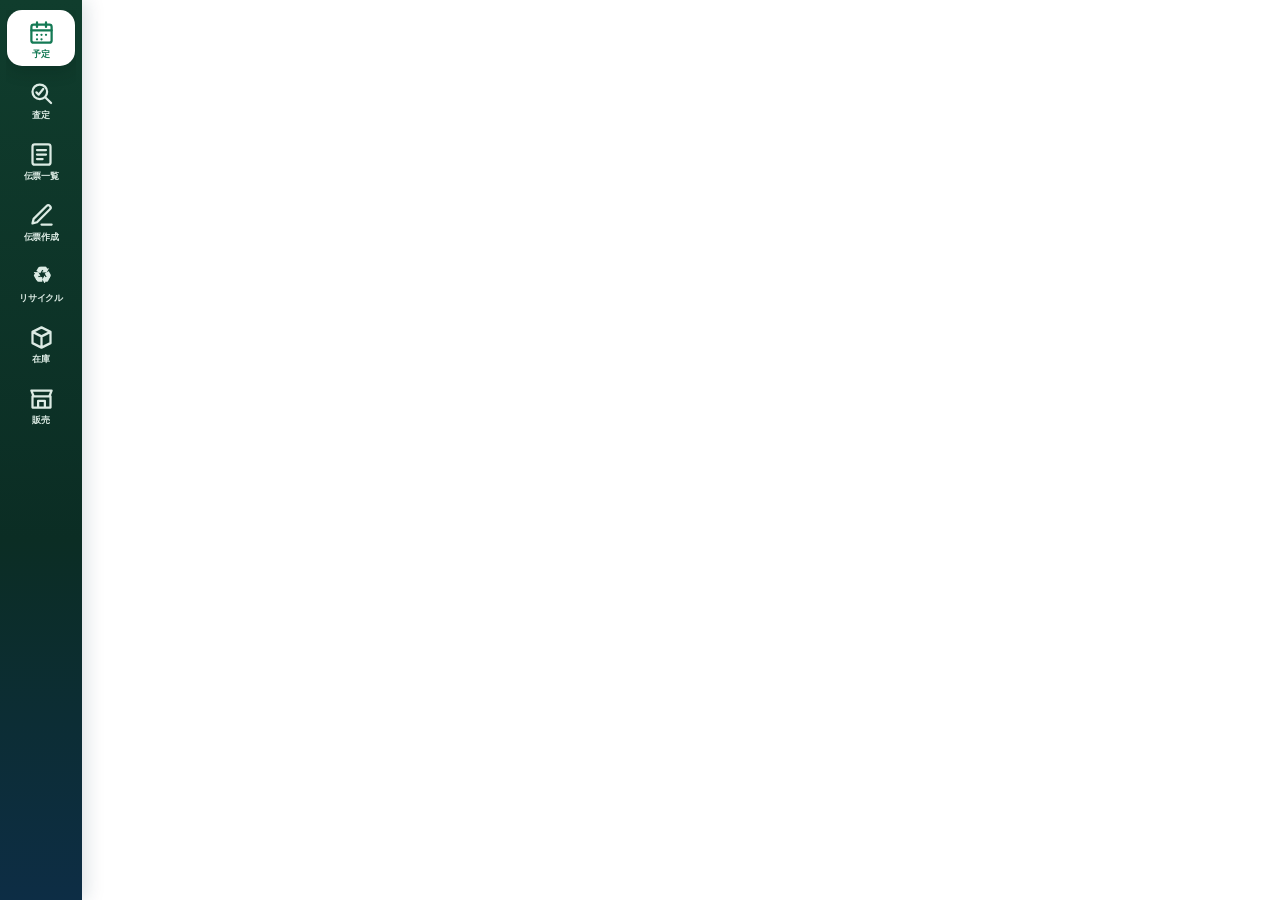
==== hub/index.html @ f6be433a "Drop final legacy hub style" ====
<!doctype html>
<html lang="ja">
<head>
  <meta charset="utf-8">
  <meta name="viewport" content="width=device-width,initial-scale=1,viewport-fit=cover">
  <meta name="apple-mobile-web-app-capable" content="yes">
  <meta name="apple-mobile-web-app-status-bar-style" content="black-translucent">
  <meta name="mobile-web-app-capable" content="yes">
  <meta name="theme-color" content="#103d2d">
  <title>カイトリレスキュー 業務ハブ</title>
  <link rel="manifest" href="manifest.webmanifest?v=3">
  <link rel="apple-touch-icon" href="assets/apple-touch-icon.png?v=3">
  <style>
    *{box-sizing:border-box}html,body{height:100%;margin:0}html{-webkit-text-size-adjust:100%;text-size-adjust:100%}body{overflow:hidden;background:#eef4f0;color:#15231c;font-family:-apple-system,BlinkMacSystemFont,"Noto Sans JP",sans-serif}
    .shell{height:100%;display:grid;grid-template-columns:82px 1fr}.rail{position:relative;z-index:6;min-height:0;background:linear-gradient(180deg,#103d2d,#0b2d24 60%,#0d2d45);box-shadow:4px 0 18px #0d2d4526;padding:10px 6px;display:flex;flex-direction:column;align-items:center}.brandMark{width:56px;height:56px;display:grid;place-items:center;border-radius:16px;background:#fff;color:#176843;font-weight:950;letter-spacing:-.06em;box-shadow:0 4px 14px #001c1338;margin-bottom:15px}.tabs{width:100%;display:flex;flex-direction:column;align-items:center;gap:5px;min-height:0;overflow-y:auto;overflow-x:hidden;scrollbar-width:none}.tabs::-webkit-scrollbar{display:none}.tab{--c:#2b7a57;appearance:none;position:relative;border:1px solid transparent;background:transparent;color:#dcebe4;border-radius:15px;width:68px;min-height:56px;padding:5px 3px;display:grid;place-items:center;cursor:pointer;font-family:inherit;font-size:9px;font-weight:800;line-height:1.05;transition:.16s ease;text-decoration:none;touch-action:manipulation}.tab:hover{background:#ffffff13;transform:translateX(2px)}.tab[aria-selected="true"]{background:#fff;color:var(--c);box-shadow:0 5px 16px #001c133f}.tab[aria-selected="true"]:after{content:"";position:absolute;left:-6px;width:4px;height:34px;border-radius:0 5px 5px 0;background:var(--c)}.ico{width:31px;height:31px;display:grid;place-items:center}.ico svg{width:27px;height:27px;fill:none;stroke:currentColor;stroke-width:2;stroke-linecap:round;stroke-linejoin:round}.label{max-width:100%;font-size:9px;line-height:1.05;letter-spacing:-.03em;white-space:nowrap}.label small{display:none}.tab[data-app="schedule"]{--c:#147a55}.tab[data-app="dashboard"]{--c:#2676c7}.tab[data-app="slips"]{--c:#b06a18}.tab[data-app="slip"]{--c:#d45e32}.tab[data-app="inventory"]{--c:#397e49}.tab[data-app="store"]{--c:#7659b6}.tab[data-app="recycle"]{--c:#15966a}
    .content{position:relative;min-width:0;min-height:0;display:grid;grid-template-rows:1fr}.dashboardQuickSlip{display:none;position:absolute;z-index:9;right:18px;top:16px;border:0;border-radius:12px;padding:12px 17px;background:linear-gradient(135deg,#e66c3b,#c94f28);color:#fff;font:850 14px inherit;box-shadow:0 8px 22px #92351542;cursor:pointer}.dashboardQuickSlip.on{display:block}.dashboardQuickSlip:hover{transform:translateY(-1px)}.customerPicker{position:fixed;inset:0;z-index:40;display:none;align-items:center;justify-content:center;padding:18px;background:#07150fbb;backdrop-filter:blur(5px)}.customerPicker.on{display:flex}.customerPickerCard{width:min(620px,100%);max-height:min(720px,90vh);display:flex;flex-direction:column;border-radius:18px;background:#fff;box-shadow:0 24px 70px #07150f55;overflow:hidden}.customerPickerHead{display:flex;align-items:center;justify-content:space-between;padding:16px 17px 10px}.customerPickerHead h2{margin:0;font-size:19px}.customerPickerClose{border:0;background:#edf3ef;border-radius:9px;width:38px;height:38px;font-size:20px;cursor:pointer}.customerSearch{margin:0 16px 10px;padding:12px 13px;border:1px solid #cfded5;border-radius:11px;font-size:16px;outline:none}.customerSearch:focus{border-color:#62a67a;box-shadow:0 0 0 3px #62a67a1d}.customerList{padding:0 10px 13px;overflow:auto}.customerRow{width:100%;display:grid;grid-template-columns:minmax(0,1fr) auto;gap:8px;border:0;border-bottom:1px solid #e5ece8;background:#fff;padding:13px 10px;text-align:left;color:#1b3025;cursor:pointer}.customerRow:hover{background:#f0f8f3;border-radius:10px}.customerRow b{display:block;font-size:15px}.customerRow span,.customerRow small{display:block;color:#63776c;font-size:11px;margin-top:3px}.customerRow em{align-self:center;background:#e7f4eb;color:#21633c;border-radius:99px;padding:6px 9px;font-size:11px;font-style:normal;font-weight:800}.customerEmpty{padding:35px;text-align:center;color:#6c7c73}.hubHead{display:none;position:relative;z-index:4;align-items:center;gap:10px;padding:0 18px;background:#fff;border-bottom:1px solid #dce8e1;box-shadow:0 2px 9px #173e2d0d}.hubHead b{font-size:15px}.hubHead span{font-size:11px;color:#6d7e75}.activeDot{width:9px;height:9px;border-radius:99px;background:#1a8b5b;box-shadow:0 0 0 5px #dff3e8}.stage{position:relative;min-height:0;background:#eef4f0}.view{position:absolute;inset:0;width:100%;height:100%;border:0;background:#fff;visibility:hidden;opacity:0;pointer-events:none}.view.active{visibility:visible;opacity:1;pointer-events:auto}.loading{position:absolute;inset:0;z-index:10;display:grid;place-items:center;background:linear-gradient(135deg,#edf5efed,#f8fbf9f2);backdrop-filter:blur(5px);transition:opacity .16s ease}.loading.hide{display:none}.loadingCard{display:grid;grid-template-columns:156px minmax(190px,280px);align-items:center;gap:18px;padding:16px 24px 16px 16px;border:1px solid #d5e6da;border-radius:22px;background:#fff;box-shadow:0 18px 55px #173e2d2a}.loadingAro{display:block;width:156px;height:156px;object-fit:contain;background:transparent;border-radius:14px;}.loadingAro.boxVersion{background:#fff;padding:3px;animation:aroMove .48s infinite alternate ease-in-out}@keyframes aroMove{from{transform:translate(-2px,2px)}to{transform:translate(3px,-3px)}}.loadingCopy b{display:block;color:#183d2b;font-size:19px}.loadingCopy span{display:block;margin-top:7px;color:#62776b;font-size:13px}.loadingDots{display:flex;gap:7px;margin-top:14px}.loadingDots i{width:9px;height:9px;border-radius:50%;background:#38a969;animation:loadingDot 1s infinite ease-in-out}.loadingDots i:nth-child(2){animation-delay:.14s}.loadingDots i:nth-child(3){animation-delay:.28s}@keyframes loadingDot{0%,70%,100%{opacity:.25;transform:translateY(0)}35%{opacity:1;transform:translateY(-5px)}}@media(max-width:520px){.loadingCard{grid-template-columns:96px 1fr;width:calc(100% - 28px);gap:13px;padding:13px}.loadingAro{width:108px;height:108px}.loadingCopy b{font-size:16px}.loadingCopy span{font-size:11px}}
    .hubNotices{position:fixed;z-index:70;right:18px;bottom:18px;width:min(410px,calc(100vw - 36px));display:grid;gap:10px;pointer-events:none}.hubNotice{position:relative;min-height:142px;display:grid;grid-template-columns:142px minmax(0,1fr);align-items:center;overflow:hidden;border:1px solid #cfe2d5;border-radius:20px;background:linear-gradient(145deg,#fff 0,#f7fcf8 72%);box-shadow:0 18px 48px #092b1c38,0 3px 12px #092b1c1c;pointer-events:auto;cursor:pointer;animation:hubNoticeIn .32s cubic-bezier(.22,.9,.25,1.12);transition:transform .16s ease,box-shadow .16s ease}.hubNotice:hover{transform:translateY(-2px);box-shadow:0 22px 54px #092b1c42,0 4px 14px #092b1c20}.hubNotice:focus-visible{outline:3px solid #67ad82;outline-offset:3px}.hubNotice.removing{animation:hubNoticeOut .2s ease forwards}.hubNoticeAro{align-self:end;width:150px;height:150px;object-fit:contain;object-position:center bottom;margin:-5px 0 -5px -8px}.hubNoticeBody{min-width:0;padding:16px 15px 14px 4px}.hubNoticeKind{display:inline-block;margin-bottom:5px;color:#1f7547;font-size:11px;font-weight:900;letter-spacing:.03em}.hubNoticeBody strong{display:block;font-size:18px;line-height:1.35}.hubNoticeBody b{display:block;margin-top:5px;font-size:13px;white-space:nowrap;overflow:hidden;text-overflow:ellipsis}.hubNoticeBody p{margin:4px 0 11px;color:#667970;font-size:11px;line-height:1.5}.hubNoticeOpen{border:0;border-radius:9px;background:#227344;color:#fff;padding:8px 11px;font:850 11px inherit;cursor:pointer}.hubNoticeClose{position:absolute;z-index:2;right:8px;top:8px;width:28px;height:28px;border:0;border-radius:50%;background:#edf4ef;color:#577067;font-size:17px;cursor:pointer}.hubNoticePulse{position:absolute;left:121px;top:21px;width:11px;height:11px;border-radius:50%;background:#ef4545;box-shadow:0 0 0 0 #ef454566;animation:hubPulse 1.5s infinite}.hubNotice.confirmed{border-color:#9fc9de;background:linear-gradient(145deg,#fff,#eef8fd 72%)}.hubNotice.confirmed .hubNoticeKind{color:#246d94}.hubNotice.reschedule{border-color:#e9ca83;background:linear-gradient(145deg,#fff,#fff8e9 72%)}.hubNotice.reschedule .hubNoticeKind{color:#9a6412}.hubNotice.cancel{border-color:#e9aaa4;background:linear-gradient(145deg,#fff,#fff1ef 72%)}.hubNotice.cancel .hubNoticeKind{color:#aa3f35}.hubNotice.cancel .hubNoticePulse{background:#c93636}.hubNotice.cancel .hubNoticeAro{width:158px;height:158px;margin:-8px 0 -7px -10px}.hubNotice.new .hubNoticeKind{color:#1f7547}@keyframes hubNoticeIn{from{opacity:0;transform:translateX(35px) scale(.96)}to{opacity:1;transform:none}}@keyframes hubNoticeOut{to{opacity:0;transform:translateX(30px) scale(.97)}}@keyframes hubPulse{70%{box-shadow:0 0 0 9px #ef454500}}
    @media(max-width:1024px){.hubNotices{right:8px;bottom:calc(58px + env(safe-area-inset-bottom));width:calc(100vw - 16px)}.hubNotice{min-height:118px;grid-template-columns:112px 1fr;border-radius:17px}.hubNoticeAro{width:122px;height:122px}.hubNoticeBody{padding:13px 12px 12px 1px}.hubNoticeBody strong{font-size:15px}.hubNoticePulse{left:96px;top:16px}.dashboardQuickSlip{right:10px;top:9px;padding:10px 13px;font-size:12px}body{background:#fff}.shell{display:block;height:100%;padding-bottom:calc(51px + env(safe-area-inset-bottom))}.rail{position:fixed;z-index:20;left:6px;right:6px;bottom:calc(4px + env(safe-area-inset-bottom));width:auto;height:47px;min-height:0;padding:3px 5px;border:1px solid #ffffff24;border-radius:16px;box-shadow:0 5px 22px #061a134d;flex-direction:row}.brandMark{display:none}.tabs{height:100%;flex-direction:row;justify-content:space-around;overflow:visible;gap:1px}.tab{width:calc((100vw - 24px)/7);max-width:64px;min-width:0;min-height:39px;height:39px;padding:2px;border-radius:11px}.tab:hover{transform:none}.tab[aria-selected="true"]:after{left:50%;top:-4px;transform:translateX(-50%);width:23px;height:3px;border-radius:0 0 5px 5px}.ico{width:25px;height:25px}.ico svg{width:23px;height:23px}.label{display:none}.content{height:100%;display:block}.hubHead{display:none}.stage{height:100%}.view{height:100%}}
    @media(max-width:1024px) and (orientation:landscape){.shell{padding-bottom:0;padding-left:49px}.rail{left:4px;right:auto;top:6px;bottom:6px;width:43px;height:auto;padding:5px 2px;flex-direction:column}.tabs{flex-direction:column}.tab{width:37px;height:37px;min-height:37px}.tab[aria-selected="true"]:after{left:-3px;top:50%;transform:translateY(-50%);width:3px;height:22px;border-radius:0 4px 4px 0}}
  </style>
</head>
<body>
<svg width="0" height="0" aria-hidden="true" style="position:absolute"><defs>
  <symbol id="cal" viewBox="0 0 24 24"><rect x="3" y="5" width="18" height="16" rx="2"/><path d="M8 3v4m8-4v4M3 10h18M8 14h.01M12 14h.01M16 14h.01M8 18h.01M12 18h.01"/></symbol>
  <symbol id="search" viewBox="0 0 24 24"><circle cx="10.5" cy="10.5" r="6.5"/><path d="m15.5 15.5 5 5M7.5 11l2 2 4-5"/></symbol>
  <symbol id="list" viewBox="0 0 24 24"><rect x="4" y="3" width="16" height="18" rx="2"/><path d="M8 8h8M8 12h8M8 16h5"/></symbol>
  <symbol id="edit" viewBox="0 0 24 24"><path d="M12 20h9M16.5 3.5a2.1 2.1 0 0 1 3 3L8 18l-4 1 1-4Z"/></symbol>
  <symbol id="box" viewBox="0 0 24 24"><path d="m4 7 8-4 8 4-8 4Zm0 0v10l8 4 8-4V7M12 11v10"/></symbol>
  <symbol id="shop" viewBox="0 0 24 24"><path d="M4 10v10h16V10M3 5h18l-2 5H5Zm6 15v-6h6v6"/></symbol>
  <symbol id="recycle" viewBox="0 0 24 24"><text x="12" y="18.2" text-anchor="middle" font-size="19.5" font-family="Arial,sans-serif" font-weight="700" fill="currentColor" stroke="none">♻</text></symbol>
</defs></svg>
<div class="shell">
  <aside class="side iconSide rail">
    <nav class="tabs" role="tablist" aria-label="業務画面">
      <a class="tab active" data-app="schedule" href="https://script.google.com/macros/s/AKfycbyg-1Uvk5d8y-aNkMr206fQcAt3vpPPR5BgZ-QyjLXKNBEC_riP1e2TSKfT96HtxxWLMA/exec" data-aro="schedule" data-aro-message="月間予定を表示します" aria-selected="true" aria-label="月間予定" title="月間予定"><span class="ico"><svg><use href="#cal"/></svg></span><span class="label">予定</span></a>
      <a class="tab" data-app="dashboard" href="https://script.google.com/macros/s/AKfycby5yXQfe2Ki8V3TXqNTj1by9GtRZEo4a-yfdvsQ0e2k-EaUwnoeBpnprpRX1LjkMSUI/exec" data-aro="network" data-aro-message="ネット査定を表示します" aria-selected="false" aria-label="ネット査定" title="ネット査定"><span class="ico"><svg><use href="#search"/></svg></span><span class="label">査定</span></a>
      <a class="tab" data-app="slips" href="https://script.google.com/macros/s/AKfycbxRmX2wtJ8r2VkZvVlBCoB91t8vMrd-ZxkQ_6k1IPoIdCCKsIlgAmZnKq0xV1Dl5kItkQ/exec?page=slips" data-aro="slipList" data-aro-message="保存済み伝票を検索します" aria-selected="false" aria-label="伝票一覧" title="伝票一覧"><span class="ico"><svg><use href="#list"/></svg></span><span class="label">伝票一覧</span></a>
      <a class="tab" data-app="slip" href="https://script.google.com/macros/s/AKfycbxRmX2wtJ8r2VkZvVlBCoB91t8vMrd-ZxkQ_6k1IPoIdCCKsIlgAmZnKq0xV1Dl5kItkQ/exec?page=slip" data-aro="slip" data-aro-message="新しい伝票を作成します" aria-selected="false" aria-label="伝票作成" title="伝票作成"><span class="ico"><svg><use href="#edit"/></svg></span><span class="label">伝票作成</span></a>
      <a class="tab" data-app="recycle" href="https://ichimaru1031031.github.io/kaitori-form/recycle/" data-aro="recycle" data-aro-message="リサイクル料金を計算します" aria-selected="false" aria-label="リサイクル計算" title="リサイクル計算"><span class="ico"><svg><use href="#recycle"/></svg></span><span class="label">リサイクル</span></a>
      <a class="tab" data-app="inventory" href="https://script.google.com/macros/s/AKfycbxRmX2wtJ8r2VkZvVlBCoB91t8vMrd-ZxkQ_6k1IPoIdCCKsIlgAmZnKq0xV1Dl5kItkQ/exec?page=inventory" data-aro="inventory" data-aro-message="在庫管理を表示します" aria-selected="false" aria-label="在庫管理" title="在庫管理"><span class="ico"><svg><use href="#box"/></svg></span><span class="label">在庫</span></a>
      <a class="tab" data-app="store" href="https://script.google.com/macros/s/AKfycbxRmX2wtJ8r2VkZvVlBCoB91t8vMrd-ZxkQ_6k1IPoIdCCKsIlgAmZnKq0xV1Dl5kItkQ/exec?page=store" data-aro="store" data-aro-message="販売中の商品を表示します" aria-selected="false" aria-label="販売ページ" title="販売ページ"><span class="ico"><svg><use href="#shop"/></svg></span><span class="label">販売</span></a>
    </nav>
  </aside>
  <section class="content">
    <button type="button" id="dashboardQuickSlip" class="dashboardQuickSlip" onclick="openCustomerPicker()">＋ 顧客から伝票作成</button>
    <header class="hubHead"><i class="activeDot"></i><b id="currentTitle">月間予定</b><span>左のアイコンで画面を切り替えます。よく使う画面は保持してすぐ切り替えます。</span></header>
    <main class="stage" id="stage"><div class="loading" id="loading"><div class="loadingCard"><img class="loadingAro" id="loadingAro" alt="荷物を運ぶアロさん"><div class="loadingCopy"><b id="loadingText">月間予定を準備しています</b><span>少々お待ちください…</span><div class="loadingDots" aria-hidden="true"><i></i><i></i><i></i></div></div></div></div></main>
  </section>
</div>
<div class="hubNotices" id="hubNotices" aria-live="polite" aria-label="新着通知"></div>
<div class="customerPicker" id="customerPicker" aria-hidden="true"><section class="customerPickerCard"><div class="customerPickerHead"><h2>顧客を選んで伝票を作成</h2><button type="button" class="customerPickerClose" onclick="closeCustomerPicker()" aria-label="閉じる">×</button></div><input id="customerSearch" class="customerSearch" placeholder="受付番号・名前・電話番号で検索"><div id="customerList" class="customerList"><div class="customerEmpty">顧客データを読み込みます…</div></div></section></div>
<script>
const BASE='https://script.google.com/macros/s/AKfycbxRmX2wtJ8r2VkZvVlBCoB91t8vMrd-ZxkQ_6k1IPoIdCCKsIlgAmZnKq0xV1Dl5kItkQ/exec';
const urls={schedule:'https://script.google.com/macros/s/AKfycbyg-1Uvk5d8y-aNkMr206fQcAt3vpPPR5BgZ-QyjLXKNBEC_riP1e2TSKfT96HtxxWLMA/exec?embed=1&_current='+Date.now(),dashboard:'https://script.google.com/macros/s/AKfycby5yXQfe2Ki8V3TXqNTj1by9GtRZEo4a-yfdvsQ0e2k-EaUwnoeBpnprpRX1LjkMSUI/exec?embed=1&_current='+Date.now(),slips:BASE+'?page=slips&embed=1&_current='+Date.now(),slip:BASE+'?page=slip&embed=1&_current='+Date.now(),inventory:BASE+'?page=inventory&embed=1&_current='+Date.now(),store:BASE+'?page=store&embed=1&_current='+Date.now(),recycle:'https://ichimaru1031031.github.io/kaitori-form/recycle/'};
const directUrls={schedule:'https://script.google.com/macros/s/AKfycbyg-1Uvk5d8y-aNkMr206fQcAt3vpPPR5BgZ-QyjLXKNBEC_riP1e2TSKfT96HtxxWLMA/exec',dashboard:'https://script.google.com/macros/s/AKfycby5yXQfe2Ki8V3TXqNTj1by9GtRZEo4a-yfdvsQ0e2k-EaUwnoeBpnprpRX1LjkMSUI/exec',slips:BASE+'?page=slips',slip:BASE+'?page=slip',inventory:BASE+'?page=inventory',store:BASE+'?page=store',recycle:urls.recycle};
const MOBILE_DIRECT=/(Android|iPhone|iPad|iPod)/i.test(navigator.userAgent)||(navigator.maxTouchPoints>1&&innerWidth<=1366);
function mobileDirectUrl(app){const target=new URL(directUrls[app]||urls[app]),source=new URL(location.href);['case','slip','schedule'].forEach(key=>{const value=source.searchParams.get(key);if(value)target.searchParams.set(key,value)});target.searchParams.set('_mobile',Date.now());return target.toString()}
const bridge=document.createElement('iframe');
bridge.id='hubBridge';bridge.title='業務データ接続';bridge.setAttribute('aria-hidden','true');bridge.style.cssText='position:fixed;width:1px;height:1px;left:-9999px;top:-9999px;border:0;opacity:0;pointer-events:none';bridge.src=BASE+'?page=bridge&embed=1&_current='+Date.now();document.body.appendChild(bridge);
let bridgeReady=false;
function requestBridge(request){if(!bridgeReady||!bridge.contentWindow)return false;try{bridge.contentWindow.postMessage({type:'kr-hub-bridge-request',request:request},'*');return true}catch(_e){return false}}
window.addEventListener('message',event=>{const data=event.data||{};if(data.type==='kr-hub-bridge-ready'){bridgeReady=true;hubNoticePolling=false;pollHubAssessmentNotifications()}if(data.type==='kr-hub-notifications'){hubNoticePolling=false;applyHubAssessmentNotifications(data.payload)}if(data.type==='kr-hub-customer-cases'){customerCases=data.payload||[];renderCustomerCases()}if(data.type==='kr-hub-bridge-error'){hubNoticePolling=false;if(data.payload&&data.payload.request==='customers')document.getElementById('customerList').innerHTML='<div class="customerEmpty">通信に失敗しました。もう一度開いてください。</div>'}});
const stage=document.getElementById('stage'),loading=document.getElementById('loading'),loadingText=document.getElementById('loadingText'),loadingAro=document.getElementById('loadingAro'),currentTitle=document.getElementById('currentTitle'),frames={},dirty=new Set();const loadingSources=['assets/aro-loading.webp','assets/aro-loading-box.webp'];let currentApp='',touchCounter=0,lastLoading=-1,warmStarted=false;function chooseLoadingAro(){let next=Math.floor(Math.random()*loadingSources.length);if(loadingSources.length>1&&next===lastLoading)next=(next+1)%loadingSources.length;lastLoading=next;loadingAro.classList.toggle('boxVersion',next===1);loadingAro.src=loadingSources[next]}window.addEventListener('message',e=>{if(!e.data)return;if(e.data.type==='kr-inventory-changed'){if(e.data.source!=='inventory')dirty.add('inventory');dirty.add('store')}if(e.data.type==='kr-slip-changed'){['schedule','slips','inventory','store'].forEach(x=>dirty.add(x))}if(e.data.type==='kr-refresh-hub'){const target=urls[currentApp]?currentApp:'inventory';Object.keys(frames).forEach(k=>{frames[k].remove();delete frames[k]});dirty.clear();warmStarted=false;show(target)}if(e.data.type==='kr-open-slip'&&e.data.slipId)openSlip(e.data.slipId);if(e.data.type==='kr-edit-slip'&&e.data.slipId)editSlip(e.data.slipId);if(e.data.type==='kr-back-slips')backToSlips();if(e.data.type==='kr-schedule-to-slip'){if(e.data.caseId)startSlipFromCase(e.data.caseId);else if(e.data.slipId)editSlip(e.data.slipId);else if(e.data.scheduleId)startSlipFromSchedule(e.data.scheduleId)}if(e.data.type==='kr-create-slip'||e.data.type==='kr-open-slip-create'){if(e.data.caseId||e.data.customerId)startSlipFromCase(e.data.caseId||e.data.customerId);else openCustomerPicker()}});
let customerCases=[];
const HUB_NOTICE_KEY='kr_hub_assessment_notice_v2';
const HUB_NOTICE_ARO='assets/aro-notification.webp';
const HUB_NOTICE_CANCEL_ARO='assets/aro-notification-cancel.webp';
let hubNoticePolling=false;
function hubNoticeState(){try{return JSON.parse(localStorage.getItem(HUB_NOTICE_KEY)||'null')}catch(_e){return null}}
function saveHubNoticeState(items){const snapshot={version:2,updatedAt:Date.now(),items:{}};(items||[]).forEach(x=>{const events=x.customerEvents||{};snapshot.items[x.id]={status:x.status||'',eventFingerprints:{confirmed:events.confirmed&&events.confirmed.fingerprint||'',reschedule:events.reschedule&&events.reschedule.fingerprint||'',cancel:events.cancel&&events.cancel.fingerprint||''}}});try{localStorage.setItem(HUB_NOTICE_KEY,JSON.stringify(snapshot))}catch(_e){}}
function removeHubNotice(card){if(!card)return;card.classList.add('removing');setTimeout(()=>card.remove(),210)}
function openHubNotice(caseId,card){removeHubNotice(card);show('dashboard');const f=ensure('dashboard'),send=()=>{try{f.contentWindow.postMessage({type:'kr-open-assessment-case',caseId},'*')}catch(_e){}};if(f.dataset.loaded==='1')setTimeout(send,250);else f.addEventListener('load',send,{once:true})}
function showHubNotice(item,kind){const host=document.getElementById('hubNotices');while(host.children.length>=3)host.firstElementChild.remove();const card=document.createElement('article'),copy={new:{tag:'新規申込',title:'新規申し込みが入りました',message:'出張買取の申し込みがありました。'},confirmed:{tag:'日時確定',title:'訪問日時の確定がありました。',message:'お客様が訪問日時を確定しました。'},reschedule:{tag:'予約変更',title:'予約変更の希望がありました。',message:'お客様から予約日時の変更希望が届きました。'},cancel:{tag:'キャンセル',title:'キャンセルの連絡がありました。',message:'お客様からキャンセルの連絡が届きました。'},reply:{tag:'顧客からの返信',title:'お客様から返信がありました',message:'返信内容を確認してください。'}},c=copy[kind]||copy.reply,events=item.customerEvents||{},eventDetail=(events[kind]&&events[kind].detail||[]).map(x=>x.label+' '+x.value).join(' ／ '),detail=[item.name&&item.name+' 様',item.id,item.product].filter(Boolean).join('　'),aro=kind==='cancel'?HUB_NOTICE_CANCEL_ARO:HUB_NOTICE_ARO;card.className='hubNotice '+kind;card.tabIndex=0;card.setAttribute('aria-label',c.title+'。'+detail+'。クリックして該当案件を確認');card.innerHTML='<button type="button" class="hubNoticeClose" aria-label="通知を閉じる">×</button><span class="hubNoticePulse" aria-hidden="true"></span><img class="hubNoticeAro" alt="'+customerEsc(kind==='cancel'?'キャンセルを知らせるアロさん':'新着を知らせるアロさん')+'" src="'+aro+'"><div class="hubNoticeBody"><span class="hubNoticeKind">'+customerEsc(c.tag)+'</span><strong>'+customerEsc(c.title)+'</strong><b>'+customerEsc(detail)+'</b><p>'+customerEsc(eventDetail||c.message)+'</p><button type="button" class="hubNoticeOpen">該当案件を確認</button></div>';const open=()=>openHubNotice(item.id,card);card.onclick=open;card.onkeydown=e=>{if((e.key==='Enter'||e.key===' ')&&!e.target.closest('button')){e.preventDefault();open()}};card.querySelector('.hubNoticeClose').onclick=e=>{e.stopPropagation();removeHubNotice(card)};card.querySelector('.hubNoticeOpen').onclick=e=>{e.stopPropagation();open()};host.appendChild(card);setTimeout(()=>removeHubNotice(card),15000)}
function applyHubAssessmentNotifications(result){const items=result&&result.items||[],saved=hubNoticeState();if(!saved||saved.version!==2){saveHubNoticeState(items);return}const old=saved.items||{},notices=[];items.slice().reverse().forEach(item=>{const before=old[item.id];if(!before){notices.push({item,kind:'new'});return}const current=item.customerEvents||{},previous=before.eventFingerprints||{},changed=type=>current[type]&&current[type].active&&current[type].fingerprint!==previous[type];if(changed('cancel'))notices.push({item,kind:'cancel'});else if(changed('reschedule'))notices.push({item,kind:'reschedule'});else if(changed('confirmed'))notices.push({item,kind:'confirmed'})});saveHubNoticeState(items);notices.slice(-3).forEach(x=>showHubNotice(x.item,x.kind))}
function pollHubAssessmentNotifications(){if(hubNoticePolling||document.hidden)return;hubNoticePolling=true;if(!requestBridge('notifications'))setTimeout(()=>{hubNoticePolling=false;pollHubAssessmentNotifications()},700)}
function customerEsc(v){return String(v==null?'':v).replace(/[&<>"']/g,c=>({'&':'&amp;','<':'&lt;','>':'&gt;','"':'&quot;',"'":'&#39;'}[c]))}
function renderCustomerCases(){const q=(document.getElementById('customerSearch').value||'').toLowerCase(),rows=customerCases.filter(x=>!q||[x.id,x.name,x.phone,x.status,x.product].join(' ').toLowerCase().includes(q));document.getElementById('customerList').innerHTML=rows.length?rows.map(x=>'<button type="button" class="customerRow" data-case="'+customerEsc(x.id)+'"><span><b>'+customerEsc(x.name||'氏名未登録')+'</b><span>'+customerEsc(x.id)+'　'+customerEsc(x.phone)+'</span><small>'+customerEsc([x.product,x.date].filter(Boolean).join(' ／ '))+'</small></span><em>'+customerEsc(x.status||'選択')+'</em></button>').join(''):'<div class="customerEmpty">該当する顧客がありません。</div>';document.querySelectorAll('.customerRow').forEach(b=>b.onclick=()=>startSlipFromCase(b.dataset.case))}
function openCustomerPicker(){const modal=document.getElementById('customerPicker');modal.classList.add('on');modal.setAttribute('aria-hidden','false');document.getElementById('customerSearch').value='';if(customerCases.length)return renderCustomerCases();document.getElementById('customerList').innerHTML='<div class="customerEmpty">顧客データを読み込み中…</div>';if(!requestBridge('customers'))setTimeout(()=>requestBridge('customers'),700)}
function closeCustomerPicker(){const modal=document.getElementById('customerPicker');modal.classList.remove('on');modal.setAttribute('aria-hidden','true')}
function startSlipFromSchedule(scheduleId){if(!scheduleId)return;const f=ensure('slip'),u=new URL(urls.slip);u.searchParams.set('schedule',scheduleId);u.searchParams.set('_schedule',Date.now());f.dataset.loaded='';f.src=u.toString();show('slip')}
function startSlipFromCase(caseId){if(!caseId)return;closeCustomerPicker();const f=ensure('slip'),u=new URL(urls.slip);u.searchParams.set('case',caseId);u.searchParams.set('_customer',Date.now());f.dataset.loaded='';f.src=u.toString();show('slip')}
document.getElementById('customerSearch').addEventListener('input',renderCustomerCases);document.getElementById('customerPicker').addEventListener('click',e=>{if(e.target.id==='customerPicker')closeCustomerPicker()});
function trimFrames(){
  const keepLimit=4;
  const removable=Object.entries(frames)
    .filter(([app])=>app!==currentApp&&app!=='slip'&&!dirty.has(app))
    .sort((a,b)=>Number(a[1].dataset.touched||0)-Number(b[1].dataset.touched||0));
  while(Object.keys(frames).length>keepLimit&&removable.length){
    const [app,frame]=removable.shift();
    frame.remove();delete frames[app];
  }
}
function warmCommonScreens(){
  if(warmStarted)return;
  const connection=navigator.connection||navigator.mozConnection||navigator.webkitConnection;
  if(connection&&(connection.saveData||/2g/.test(connection.effectiveType||'')))return;
  warmStarted=true;
  const priority=currentApp==='slip'?['inventory','slips']:currentApp==='slips'?['slip','inventory']:currentApp==='inventory'?['slip','slips']:['inventory','slip'];
  const queue=priority.filter(app=>!frames[app]);
  const next=()=>{const app=queue.shift();if(!app)return;const frame=ensure(app);if(frame.dataset.loaded==='1')return next();frame.addEventListener('load',()=>setTimeout(next,250),{once:true})};
  const idle=window.requestIdleCallback||function(cb){return setTimeout(cb,900)};
  idle(next,{timeout:2400});
}
function ensure(app){if(frames[app]){frames[app].dataset.touched=String(++touchCounter);return frames[app]}const button=document.querySelector('[data-app="'+app+'"]'),f=document.createElement('iframe');f.className='view';f.title=button.getAttribute('aria-label');f.dataset.touched=String(++touchCounter);f.src=urls[app];f.addEventListener('load',()=>{f.dataset.loaded='1';if(f.classList.contains('active')){loading.classList.add('hide');warmCommonScreens()}trimFrames()});stage.appendChild(f);frames[app]=f;return f}
function openSlip(slipId){const f=ensure('slips'),u=new URL(BASE+'?page=slipdetail&embed=1');u.searchParams.set('slip',slipId);u.searchParams.set('_open',Date.now());f.dataset.loaded='';f.src=u.toString();show('slips')}function editSlip(slipId){const f=ensure('slip'),u=new URL(urls.slip);u.searchParams.set('slip',slipId);u.searchParams.set('_edit',Date.now());f.dataset.loaded='';f.src=u.toString();show('slip')}function backToSlips(){const f=ensure('slips'),u=new URL(urls.slips);u.searchParams.set('_list',Date.now());f.dataset.loaded='';f.src=u.toString();show('slips')}
function show(app){const button=document.querySelector('[data-app="'+app+'"]');if(!button||!urls[app])return;const cached=!!(frames[app]&&frames[app].dataset.loaded==='1'&&!dirty.has(app));if(cached)loading.classList.add('hide');else{chooseLoadingAro();loading.classList.remove('hide');loadingText.textContent=button.getAttribute('aria-label')+'を準備しています'}currentTitle.textContent=button.getAttribute('aria-label');document.getElementById('dashboardQuickSlip').classList.remove('on');document.querySelectorAll('.tab').forEach(b=>{const on=b.dataset.app===app;b.setAttribute('aria-selected',String(on));b.classList.toggle('active',on)});Object.entries(frames).forEach(([k,f])=>f.classList.toggle('active',k===app));const f=ensure(app);if(dirty.has(app)&&f.dataset.loaded==='1'){dirty.delete(app);f.dataset.loaded='';const fresh=new URL(urls[app]);fresh.searchParams.set('_sync',Date.now());f.src=fresh.toString()}requestAnimationFrame(()=>{f.classList.add('active');if(f.dataset.loaded==='1')loading.classList.add('hide')});currentApp=app;trimFrames();const u=new URL(location.href);u.searchParams.delete('page');u.searchParams.set('tab',app);history.replaceState(null,'',u)}
document.querySelectorAll('.tab').forEach(b=>{
  b.addEventListener('click',e=>{e.preventDefault();const app=b.dataset.app;if(MOBILE_DIRECT&&app!=='recycle'){location.assign(mobileDirectUrl(app));return}show(app)});
  // PCではクリック前、カーソルを合わせた時点で対象画面を先読みします。
  if(matchMedia('(hover:hover) and (pointer:fine)').matches)b.addEventListener('pointerenter',()=>ensure(b.dataset.app),{once:true});
});
const initial=(new URLSearchParams(location.search).get('tab')||'schedule');if(MOBILE_DIRECT&&initial!=='recycle')location.replace(mobileDirectUrl(urls[initial]?initial:'schedule'));else show(urls[initial]?initial:'schedule');
pollHubAssessmentNotifications();setInterval(pollHubAssessmentNotifications,30000);document.addEventListener('visibilitychange',()=>{if(!document.hidden)pollHubAssessmentNotifications()});
// 初期画面の表示後、よく使う2画面だけを端末の空き時間に順番に先読みする。
</script>
<script>if('serviceWorker' in navigator)window.addEventListener('load',()=>navigator.serviceWorker.register('service-worker.js?v=3',{updateViaCache:'none'}).then(reg=>reg.update()).catch(()=>{}));</script>
</body></html>
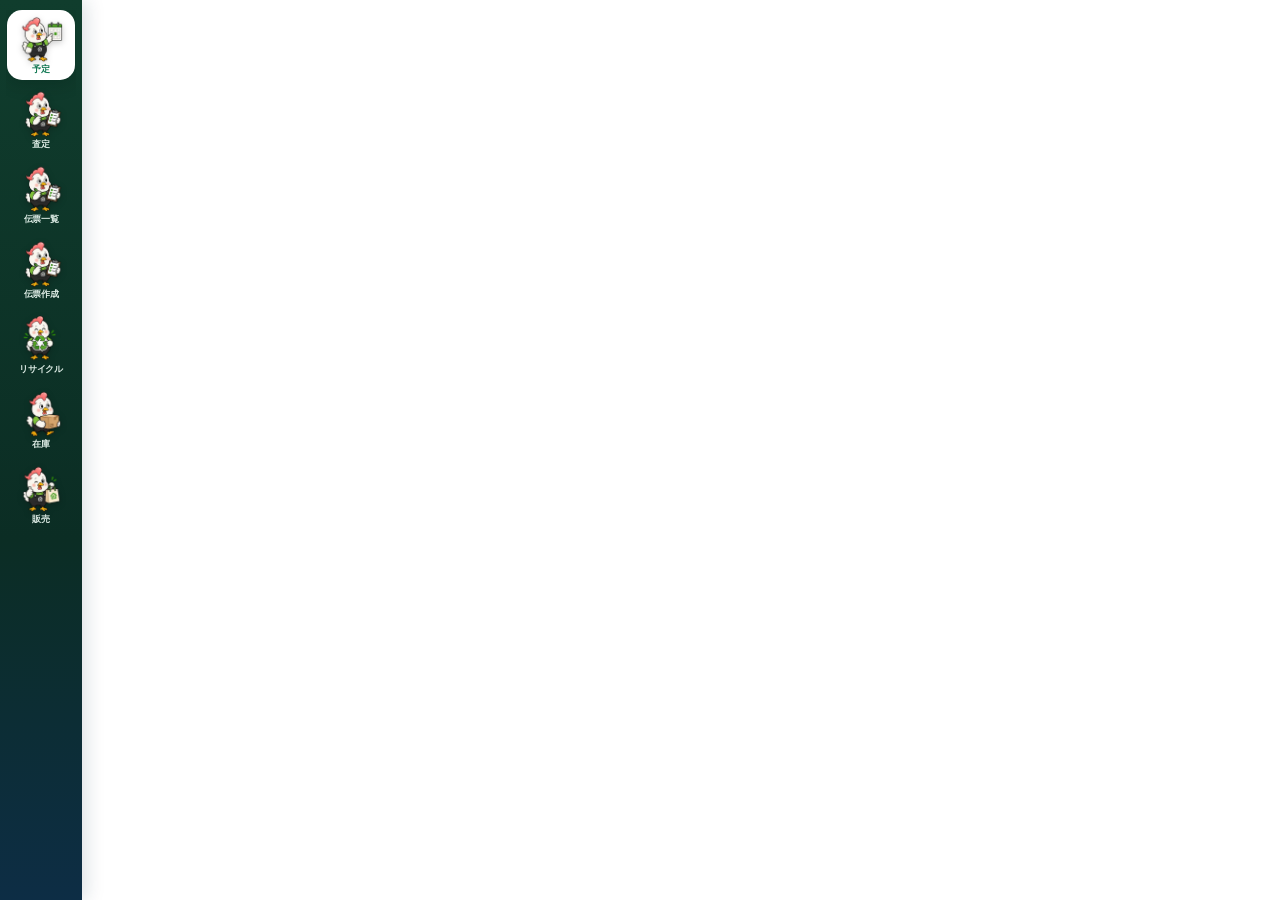
==== commit 5beb8ce4: "Restore Aro sidebar icons across hub views" ====
--- a/hub/index.html
+++ b/hub/index.html
@@ -12,10 +12,10 @@
   <link rel="apple-touch-icon" href="assets/apple-touch-icon.png?v=3">
   <style>
     *{box-sizing:border-box}html,body{height:100%;margin:0}html{-webkit-text-size-adjust:100%;text-size-adjust:100%}body{overflow:hidden;background:#eef4f0;color:#15231c;font-family:-apple-system,BlinkMacSystemFont,"Noto Sans JP",sans-serif}
-    .shell{height:100%;display:grid;grid-template-columns:82px 1fr}.rail{position:relative;z-index:6;min-height:0;background:linear-gradient(180deg,#103d2d,#0b2d24 60%,#0d2d45);box-shadow:4px 0 18px #0d2d4526;padding:10px 6px;display:flex;flex-direction:column;align-items:center}.brandMark{width:56px;height:56px;display:grid;place-items:center;border-radius:16px;background:#fff;color:#176843;font-weight:950;letter-spacing:-.06em;box-shadow:0 4px 14px #001c1338;margin-bottom:15px}.tabs{width:100%;display:flex;flex-direction:column;align-items:center;gap:5px;min-height:0;overflow-y:auto;overflow-x:hidden;scrollbar-width:none}.tabs::-webkit-scrollbar{display:none}.tab{--c:#2b7a57;appearance:none;position:relative;border:1px solid transparent;background:transparent;color:#dcebe4;border-radius:15px;width:68px;min-height:56px;padding:5px 3px;display:grid;place-items:center;cursor:pointer;font-family:inherit;font-size:9px;font-weight:800;line-height:1.05;transition:.16s ease;text-decoration:none;touch-action:manipulation}.tab:hover{background:#ffffff13;transform:translateX(2px)}.tab[aria-selected="true"]{background:#fff;color:var(--c);box-shadow:0 5px 16px #001c133f}.tab[aria-selected="true"]:after{content:"";position:absolute;left:-6px;width:4px;height:34px;border-radius:0 5px 5px 0;background:var(--c)}.ico{width:31px;height:31px;display:grid;place-items:center}.ico svg{width:27px;height:27px;fill:none;stroke:currentColor;stroke-width:2;stroke-linecap:round;stroke-linejoin:round}.label{max-width:100%;font-size:9px;line-height:1.05;letter-spacing:-.03em;white-space:nowrap}.label small{display:none}.tab[data-app="schedule"]{--c:#147a55}.tab[data-app="dashboard"]{--c:#2676c7}.tab[data-app="slips"]{--c:#b06a18}.tab[data-app="slip"]{--c:#d45e32}.tab[data-app="inventory"]{--c:#397e49}.tab[data-app="store"]{--c:#7659b6}.tab[data-app="recycle"]{--c:#15966a}
+    .shell{height:100%;display:grid;grid-template-columns:82px 1fr}.rail{position:relative;z-index:6;min-height:0;background:linear-gradient(180deg,#103d2d,#0b2d24 60%,#0d2d45);box-shadow:4px 0 18px #0d2d4526;padding:10px 6px;display:flex;flex-direction:column;align-items:center}.brandMark{width:56px;height:56px;display:grid;place-items:center;border-radius:16px;background:#fff;color:#176843;font-weight:950;letter-spacing:-.06em;box-shadow:0 4px 14px #001c1338;margin-bottom:15px}.tabs{width:100%;display:flex;flex-direction:column;align-items:center;gap:5px;min-height:0;overflow-y:auto;overflow-x:hidden;scrollbar-width:none}.tabs::-webkit-scrollbar{display:none}.tab{--c:#2b7a57;appearance:none;position:relative;border:1px solid transparent;background:transparent;color:#dcebe4;border-radius:15px;width:68px;min-height:70px;padding:3px 3px;display:grid;place-items:center;cursor:pointer;font-family:inherit;font-size:9px;font-weight:800;line-height:1.05;transition:.16s ease;text-decoration:none;touch-action:manipulation}.tab:hover{background:#ffffff13;transform:translateX(2px)}.tab[aria-selected="true"]{background:#fff;color:var(--c);box-shadow:0 5px 16px #001c133f}.tab[aria-selected="true"]:after{content:"";position:absolute;left:-6px;width:4px;height:34px;border-radius:0 5px 5px 0;background:var(--c)}.ico{width:48px;height:48px;display:grid;place-items:center;background-image:url("assets/aro-menu-nav.webp");background-repeat:no-repeat;background-size:400% 200%;filter:drop-shadow(0 2px 3px #0003)}.ico svg{display:none;width:27px;height:27px;fill:none;stroke:currentColor;stroke-width:2;stroke-linecap:round;stroke-linejoin:round}.tab[data-app="inventory"] .ico{background-position:0 0}.tab[data-app="dashboard"] .ico,.tab[data-app="slips"] .ico,.tab[data-app="slip"] .ico{background-position:33.333% 0}.tab[data-app="schedule"] .ico{background-position:66.667% 0}.tab[data-app="store"] .ico{background-position:100% 0}.tab[data-app="recycle"] .ico{background-position:66.667% 100%}.label{max-width:100%;font-size:9px;line-height:1.05;letter-spacing:-.03em;white-space:nowrap}.label small{display:none}.tab[data-app="schedule"]{--c:#147a55}.tab[data-app="dashboard"]{--c:#2676c7}.tab[data-app="slips"]{--c:#b06a18}.tab[data-app="slip"]{--c:#d45e32}.tab[data-app="inventory"]{--c:#397e49}.tab[data-app="store"]{--c:#7659b6}.tab[data-app="recycle"]{--c:#15966a}
     .content{position:relative;min-width:0;min-height:0;display:grid;grid-template-rows:1fr}.dashboardQuickSlip{display:none;position:absolute;z-index:9;right:18px;top:16px;border:0;border-radius:12px;padding:12px 17px;background:linear-gradient(135deg,#e66c3b,#c94f28);color:#fff;font:850 14px inherit;box-shadow:0 8px 22px #92351542;cursor:pointer}.dashboardQuickSlip.on{display:block}.dashboardQuickSlip:hover{transform:translateY(-1px)}.customerPicker{position:fixed;inset:0;z-index:40;display:none;align-items:center;justify-content:center;padding:18px;background:#07150fbb;backdrop-filter:blur(5px)}.customerPicker.on{display:flex}.customerPickerCard{width:min(620px,100%);max-height:min(720px,90vh);display:flex;flex-direction:column;border-radius:18px;background:#fff;box-shadow:0 24px 70px #07150f55;overflow:hidden}.customerPickerHead{display:flex;align-items:center;justify-content:space-between;padding:16px 17px 10px}.customerPickerHead h2{margin:0;font-size:19px}.customerPickerClose{border:0;background:#edf3ef;border-radius:9px;width:38px;height:38px;font-size:20px;cursor:pointer}.customerSearch{margin:0 16px 10px;padding:12px 13px;border:1px solid #cfded5;border-radius:11px;font-size:16px;outline:none}.customerSearch:focus{border-color:#62a67a;box-shadow:0 0 0 3px #62a67a1d}.customerList{padding:0 10px 13px;overflow:auto}.customerRow{width:100%;display:grid;grid-template-columns:minmax(0,1fr) auto;gap:8px;border:0;border-bottom:1px solid #e5ece8;background:#fff;padding:13px 10px;text-align:left;color:#1b3025;cursor:pointer}.customerRow:hover{background:#f0f8f3;border-radius:10px}.customerRow b{display:block;font-size:15px}.customerRow span,.customerRow small{display:block;color:#63776c;font-size:11px;margin-top:3px}.customerRow em{align-self:center;background:#e7f4eb;color:#21633c;border-radius:99px;padding:6px 9px;font-size:11px;font-style:normal;font-weight:800}.customerEmpty{padding:35px;text-align:center;color:#6c7c73}.hubHead{display:none;position:relative;z-index:4;align-items:center;gap:10px;padding:0 18px;background:#fff;border-bottom:1px solid #dce8e1;box-shadow:0 2px 9px #173e2d0d}.hubHead b{font-size:15px}.hubHead span{font-size:11px;color:#6d7e75}.activeDot{width:9px;height:9px;border-radius:99px;background:#1a8b5b;box-shadow:0 0 0 5px #dff3e8}.stage{position:relative;min-height:0;background:#eef4f0}.view{position:absolute;inset:0;width:100%;height:100%;border:0;background:#fff;visibility:hidden;opacity:0;pointer-events:none}.view.active{visibility:visible;opacity:1;pointer-events:auto}.loading{position:absolute;inset:0;z-index:10;display:grid;place-items:center;background:linear-gradient(135deg,#edf5efed,#f8fbf9f2);backdrop-filter:blur(5px);transition:opacity .16s ease}.loading.hide{display:none}.loadingCard{display:grid;grid-template-columns:156px minmax(190px,280px);align-items:center;gap:18px;padding:16px 24px 16px 16px;border:1px solid #d5e6da;border-radius:22px;background:#fff;box-shadow:0 18px 55px #173e2d2a}.loadingAro{display:block;width:156px;height:156px;object-fit:contain;background:transparent;border-radius:14px;}.loadingAro.boxVersion{background:#fff;padding:3px;animation:aroMove .48s infinite alternate ease-in-out}@keyframes aroMove{from{transform:translate(-2px,2px)}to{transform:translate(3px,-3px)}}.loadingCopy b{display:block;color:#183d2b;font-size:19px}.loadingCopy span{display:block;margin-top:7px;color:#62776b;font-size:13px}.loadingDots{display:flex;gap:7px;margin-top:14px}.loadingDots i{width:9px;height:9px;border-radius:50%;background:#38a969;animation:loadingDot 1s infinite ease-in-out}.loadingDots i:nth-child(2){animation-delay:.14s}.loadingDots i:nth-child(3){animation-delay:.28s}@keyframes loadingDot{0%,70%,100%{opacity:.25;transform:translateY(0)}35%{opacity:1;transform:translateY(-5px)}}@media(max-width:520px){.loadingCard{grid-template-columns:96px 1fr;width:calc(100% - 28px);gap:13px;padding:13px}.loadingAro{width:108px;height:108px}.loadingCopy b{font-size:16px}.loadingCopy span{font-size:11px}}
     .hubNotices{position:fixed;z-index:70;right:18px;bottom:18px;width:min(410px,calc(100vw - 36px));display:grid;gap:10px;pointer-events:none}.hubNotice{position:relative;min-height:142px;display:grid;grid-template-columns:142px minmax(0,1fr);align-items:center;overflow:hidden;border:1px solid #cfe2d5;border-radius:20px;background:linear-gradient(145deg,#fff 0,#f7fcf8 72%);box-shadow:0 18px 48px #092b1c38,0 3px 12px #092b1c1c;pointer-events:auto;cursor:pointer;animation:hubNoticeIn .32s cubic-bezier(.22,.9,.25,1.12);transition:transform .16s ease,box-shadow .16s ease}.hubNotice:hover{transform:translateY(-2px);box-shadow:0 22px 54px #092b1c42,0 4px 14px #092b1c20}.hubNotice:focus-visible{outline:3px solid #67ad82;outline-offset:3px}.hubNotice.removing{animation:hubNoticeOut .2s ease forwards}.hubNoticeAro{align-self:end;width:150px;height:150px;object-fit:contain;object-position:center bottom;margin:-5px 0 -5px -8px}.hubNoticeBody{min-width:0;padding:16px 15px 14px 4px}.hubNoticeKind{display:inline-block;margin-bottom:5px;color:#1f7547;font-size:11px;font-weight:900;letter-spacing:.03em}.hubNoticeBody strong{display:block;font-size:18px;line-height:1.35}.hubNoticeBody b{display:block;margin-top:5px;font-size:13px;white-space:nowrap;overflow:hidden;text-overflow:ellipsis}.hubNoticeBody p{margin:4px 0 11px;color:#667970;font-size:11px;line-height:1.5}.hubNoticeOpen{border:0;border-radius:9px;background:#227344;color:#fff;padding:8px 11px;font:850 11px inherit;cursor:pointer}.hubNoticeClose{position:absolute;z-index:2;right:8px;top:8px;width:28px;height:28px;border:0;border-radius:50%;background:#edf4ef;color:#577067;font-size:17px;cursor:pointer}.hubNoticePulse{position:absolute;left:121px;top:21px;width:11px;height:11px;border-radius:50%;background:#ef4545;box-shadow:0 0 0 0 #ef454566;animation:hubPulse 1.5s infinite}.hubNotice.confirmed{border-color:#9fc9de;background:linear-gradient(145deg,#fff,#eef8fd 72%)}.hubNotice.confirmed .hubNoticeKind{color:#246d94}.hubNotice.reschedule{border-color:#e9ca83;background:linear-gradient(145deg,#fff,#fff8e9 72%)}.hubNotice.reschedule .hubNoticeKind{color:#9a6412}.hubNotice.cancel{border-color:#e9aaa4;background:linear-gradient(145deg,#fff,#fff1ef 72%)}.hubNotice.cancel .hubNoticeKind{color:#aa3f35}.hubNotice.cancel .hubNoticePulse{background:#c93636}.hubNotice.cancel .hubNoticeAro{width:158px;height:158px;margin:-8px 0 -7px -10px}.hubNotice.new .hubNoticeKind{color:#1f7547}@keyframes hubNoticeIn{from{opacity:0;transform:translateX(35px) scale(.96)}to{opacity:1;transform:none}}@keyframes hubNoticeOut{to{opacity:0;transform:translateX(30px) scale(.97)}}@keyframes hubPulse{70%{box-shadow:0 0 0 9px #ef454500}}
-    @media(max-width:1024px){.hubNotices{right:8px;bottom:calc(58px + env(safe-area-inset-bottom));width:calc(100vw - 16px)}.hubNotice{min-height:118px;grid-template-columns:112px 1fr;border-radius:17px}.hubNoticeAro{width:122px;height:122px}.hubNoticeBody{padding:13px 12px 12px 1px}.hubNoticeBody strong{font-size:15px}.hubNoticePulse{left:96px;top:16px}.dashboardQuickSlip{right:10px;top:9px;padding:10px 13px;font-size:12px}body{background:#fff}.shell{display:block;height:100%;padding-bottom:calc(51px + env(safe-area-inset-bottom))}.rail{position:fixed;z-index:20;left:6px;right:6px;bottom:calc(4px + env(safe-area-inset-bottom));width:auto;height:47px;min-height:0;padding:3px 5px;border:1px solid #ffffff24;border-radius:16px;box-shadow:0 5px 22px #061a134d;flex-direction:row}.brandMark{display:none}.tabs{height:100%;flex-direction:row;justify-content:space-around;overflow:visible;gap:1px}.tab{width:calc((100vw - 24px)/7);max-width:64px;min-width:0;min-height:39px;height:39px;padding:2px;border-radius:11px}.tab:hover{transform:none}.tab[aria-selected="true"]:after{left:50%;top:-4px;transform:translateX(-50%);width:23px;height:3px;border-radius:0 0 5px 5px}.ico{width:25px;height:25px}.ico svg{width:23px;height:23px}.label{display:none}.content{height:100%;display:block}.hubHead{display:none}.stage{height:100%}.view{height:100%}}
+    @media(max-width:1024px){.hubNotices{right:8px;bottom:calc(58px + env(safe-area-inset-bottom));width:calc(100vw - 16px)}.hubNotice{min-height:118px;grid-template-columns:112px 1fr;border-radius:17px}.hubNoticeAro{width:122px;height:122px}.hubNoticeBody{padding:13px 12px 12px 1px}.hubNoticeBody strong{font-size:15px}.hubNoticePulse{left:96px;top:16px}.dashboardQuickSlip{right:10px;top:9px;padding:10px 13px;font-size:12px}body{background:#fff}.shell{display:block;height:100%;padding-bottom:calc(51px + env(safe-area-inset-bottom))}.rail{position:fixed;z-index:20;left:6px;right:6px;bottom:calc(4px + env(safe-area-inset-bottom));width:auto;height:47px;min-height:0;padding:3px 5px;border:1px solid #ffffff24;border-radius:16px;box-shadow:0 5px 22px #061a134d;flex-direction:row}.brandMark{display:none}.tabs{height:100%;flex-direction:row;justify-content:space-around;overflow:visible;gap:1px}.tab{width:calc((100vw - 24px)/7);max-width:64px;min-width:0;min-height:39px;height:39px;padding:2px;border-radius:11px}.tab:hover{transform:none}.tab[aria-selected="true"]:after{left:50%;top:-4px;transform:translateX(-50%);width:23px;height:3px;border-radius:0 0 5px 5px}.ico{width:25px;height:25px;background-image:none;filter:none}.ico svg{display:block;width:23px;height:23px}.label{display:none}.content{height:100%;display:block}.hubHead{display:none}.stage{height:100%}.view{height:100%}}
     @media(max-width:1024px) and (orientation:landscape){.shell{padding-bottom:0;padding-left:49px}.rail{left:4px;right:auto;top:6px;bottom:6px;width:43px;height:auto;padding:5px 2px;flex-direction:column}.tabs{flex-direction:column}.tab{width:37px;height:37px;min-height:37px}.tab[aria-selected="true"]:after{left:-3px;top:50%;transform:translateY(-50%);width:3px;height:22px;border-radius:0 4px 4px 0}}
   </style>
 </head>
@@ -27,7 +27,7 @@
   <symbol id="edit" viewBox="0 0 24 24"><path d="M12 20h9M16.5 3.5a2.1 2.1 0 0 1 3 3L8 18l-4 1 1-4Z"/></symbol>
   <symbol id="box" viewBox="0 0 24 24"><path d="m4 7 8-4 8 4-8 4Zm0 0v10l8 4 8-4V7M12 11v10"/></symbol>
   <symbol id="shop" viewBox="0 0 24 24"><path d="M4 10v10h16V10M3 5h18l-2 5H5Zm6 15v-6h6v6"/></symbol>
-  <symbol id="recycle" viewBox="0 0 24 24"><text x="12" y="18.2" text-anchor="middle" font-size="19.5" font-family="Arial,sans-serif" font-weight="700" fill="currentColor" stroke="none">♻</text></symbol>
+  <symbol id="recycle" viewBox="0 0 32 32"><path d="m16 4 5 8h-4c-3 0-5 1-6 3M27 17l-5 9-2-4c-1-3-3-4-7-3M10 27l-5-9h4c4 0 5-2 7-5"/><path d="m16 4 1 5 4 3m6 5-5 1v8M10 27l3-4-4-5"/></symbol>
 </defs></svg>
 <div class="shell">
   <aside class="side iconSide rail">
@@ -51,7 +51,7 @@
 <div class="customerPicker" id="customerPicker" aria-hidden="true"><section class="customerPickerCard"><div class="customerPickerHead"><h2>顧客を選んで伝票を作成</h2><button type="button" class="customerPickerClose" onclick="closeCustomerPicker()" aria-label="閉じる">×</button></div><input id="customerSearch" class="customerSearch" placeholder="受付番号・名前・電話番号で検索"><div id="customerList" class="customerList"><div class="customerEmpty">顧客データを読み込みます…</div></div></section></div>
 <script>
 const BASE='https://script.google.com/macros/s/AKfycbxRmX2wtJ8r2VkZvVlBCoB91t8vMrd-ZxkQ_6k1IPoIdCCKsIlgAmZnKq0xV1Dl5kItkQ/exec';
-const urls={schedule:'https://script.google.com/macros/s/AKfycbyg-1Uvk5d8y-aNkMr206fQcAt3vpPPR5BgZ-QyjLXKNBEC_riP1e2TSKfT96HtxxWLMA/exec?embed=1&_current='+Date.now(),dashboard:'https://script.google.com/macros/s/AKfycby5yXQfe2Ki8V3TXqNTj1by9GtRZEo4a-yfdvsQ0e2k-EaUwnoeBpnprpRX1LjkMSUI/exec?embed=1&_current='+Date.now(),slips:BASE+'?page=slips&embed=1&_current='+Date.now(),slip:BASE+'?page=slip&embed=1&_current='+Date.now(),inventory:BASE+'?page=inventory&embed=1&_current='+Date.now(),store:BASE+'?page=store&embed=1&_current='+Date.now(),recycle:'https://ichimaru1031031.github.io/kaitori-form/recycle/'};
+const urls={schedule:'https://script.google.com/macros/s/AKfycbyg-1Uvk5d8y-aNkMr206fQcAt3vpPPR5BgZ-QyjLXKNBEC_riP1e2TSKfT96HtxxWLMA/exec?embed=1&_current='+Date.now(),dashboard:'https://script.google.com/macros/s/AKfycby5yXQfe2Ki8V3TXqNTj1by9GtRZEo4a-yfdvsQ0e2k-EaUwnoeBpnprpRX1LjkMSUI/exec?embed=1&_current='+Date.now(),slips:BASE+'?page=slips&embed=1&_current='+Date.now(),slip:BASE+'?page=slip&embed=1&_current='+Date.now(),inventory:BASE+'?page=inventory&embed=1&_current='+Date.now(),store:BASE+'?page=store&embed=1&_current='+Date.now(),recycle:'https://ichimaru1031031.github.io/kaitori-form/recycle/?embed=1&_current='+Date.now()};
 const directUrls={schedule:'https://script.google.com/macros/s/AKfycbyg-1Uvk5d8y-aNkMr206fQcAt3vpPPR5BgZ-QyjLXKNBEC_riP1e2TSKfT96HtxxWLMA/exec',dashboard:'https://script.google.com/macros/s/AKfycby5yXQfe2Ki8V3TXqNTj1by9GtRZEo4a-yfdvsQ0e2k-EaUwnoeBpnprpRX1LjkMSUI/exec',slips:BASE+'?page=slips',slip:BASE+'?page=slip',inventory:BASE+'?page=inventory',store:BASE+'?page=store',recycle:urls.recycle};
 const MOBILE_DIRECT=/(Android|iPhone|iPad|iPod)/i.test(navigator.userAgent)||(navigator.maxTouchPoints>1&&innerWidth<=1366);
 function mobileDirectUrl(app){const target=new URL(directUrls[app]||urls[app]),source=new URL(location.href);['case','slip','schedule'].forEach(key=>{const value=source.searchParams.get(key);if(value)target.searchParams.set(key,value)});target.searchParams.set('_mobile',Date.now());return target.toString()}
@@ -113,5 +113,5 @@
 pollHubAssessmentNotifications();setInterval(pollHubAssessmentNotifications,30000);document.addEventListener('visibilitychange',()=>{if(!document.hidden)pollHubAssessmentNotifications()});
 // 初期画面の表示後、よく使う2画面だけを端末の空き時間に順番に先読みする。
 </script>
-<script>if('serviceWorker' in navigator)window.addEventListener('load',()=>navigator.serviceWorker.register('service-worker.js?v=3',{updateViaCache:'none'}).then(reg=>reg.update()).catch(()=>{}));</script>
+<script>if('serviceWorker' in navigator)window.addEventListener('load',()=>navigator.serviceWorker.register('service-worker.js?v=5',{updateViaCache:'none'}).then(reg=>reg.update()).catch(()=>{}));</script>
 </body></html>
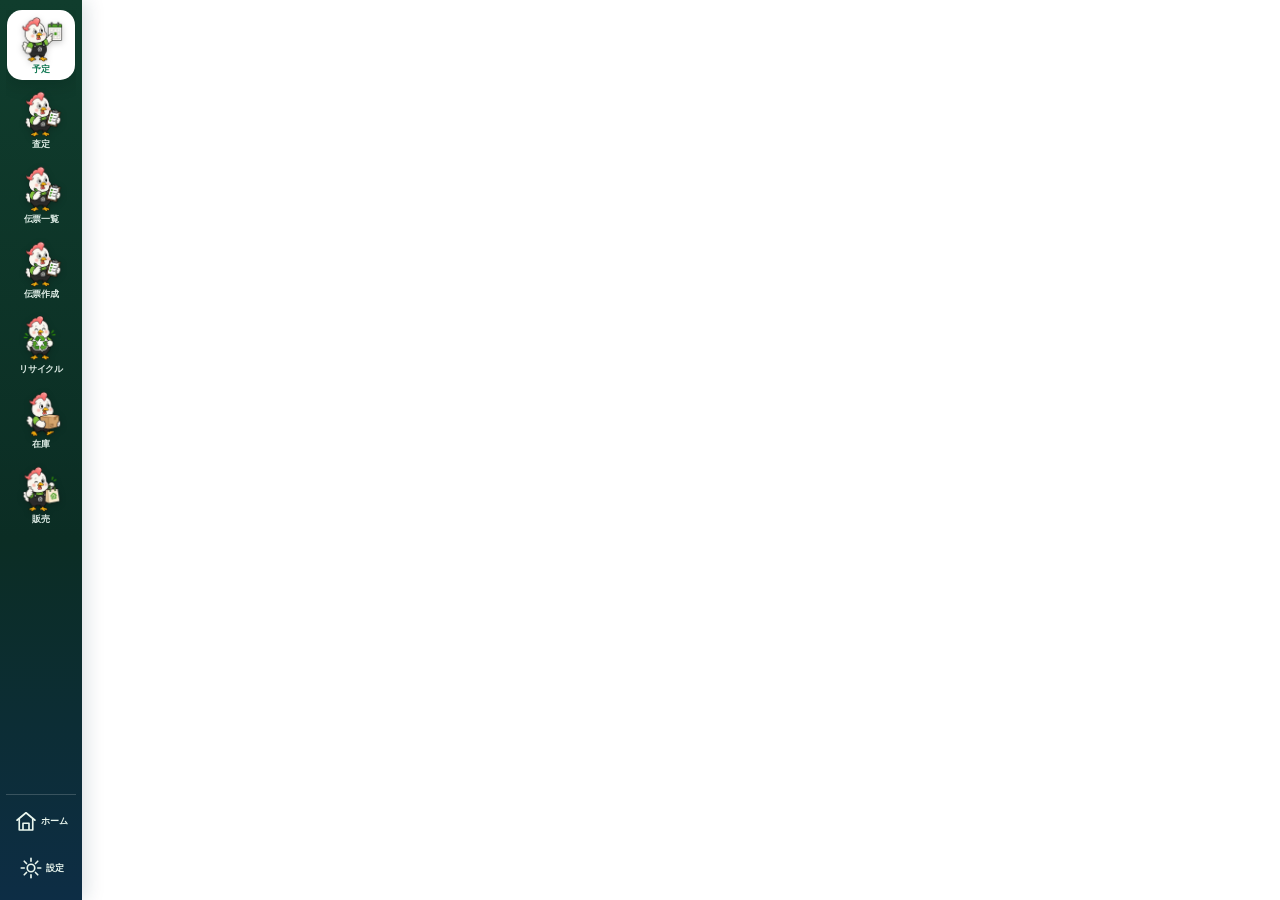
==== commit 4d83bdc5: "サイドバーのアロさん案内を全画面で修復" ====
--- a/hub/index.html
+++ b/hub/index.html
@@ -18,6 +18,7 @@
     @media(max-width:1024px){.hubNotices{right:8px;bottom:calc(58px + env(safe-area-inset-bottom));width:calc(100vw - 16px)}.hubNotice{min-height:118px;grid-template-columns:112px 1fr;border-radius:17px}.hubNoticeAro{width:122px;height:122px}.hubNoticeBody{padding:13px 12px 12px 1px}.hubNoticeBody strong{font-size:15px}.hubNoticePulse{left:96px;top:16px}.dashboardQuickSlip{right:10px;top:9px;padding:10px 13px;font-size:12px}body{background:#fff}.shell{display:block;height:100%;padding-bottom:calc(51px + env(safe-area-inset-bottom))}.rail{position:fixed;z-index:20;left:6px;right:6px;bottom:calc(4px + env(safe-area-inset-bottom));width:auto;height:47px;min-height:0;padding:3px 5px;border:1px solid #ffffff24;border-radius:16px;box-shadow:0 5px 22px #061a134d;flex-direction:row}.brandMark{display:none}.tabs{height:100%;flex-direction:row;justify-content:space-around;overflow:visible;gap:1px}.tab{width:calc((100vw - 24px)/7);max-width:64px;min-width:0;min-height:39px;height:39px;padding:2px;border-radius:11px}.tab:hover{transform:none}.tab[aria-selected="true"]:after{left:50%;top:-4px;transform:translateX(-50%);width:23px;height:3px;border-radius:0 0 5px 5px}.ico{width:25px;height:25px;background-image:none;filter:none}.ico svg{display:block;width:23px;height:23px}.label{display:none}.content{height:100%;display:block}.hubHead{display:none}.stage{height:100%}.view{height:100%}}
     @media(max-width:1024px) and (orientation:landscape){.shell{padding-bottom:0;padding-left:49px}.rail{left:4px;right:auto;top:6px;bottom:6px;width:43px;height:auto;padding:5px 2px;flex-direction:column}.tabs{flex-direction:column}.tab{width:37px;height:37px;min-height:37px}.tab[aria-selected="true"]:after{left:-3px;top:50%;transform:translateY(-50%);width:3px;height:22px;border-radius:0 4px 4px 0}}
   </style>
+  <link rel="stylesheet" href="assets/desktop-nav-pop.css?v=1">
 </head>
 <body>
 <svg width="0" height="0" aria-hidden="true" style="position:absolute"><defs>
@@ -40,6 +41,10 @@
       <a class="tab" data-app="inventory" href="https://script.google.com/macros/s/AKfycbxRmX2wtJ8r2VkZvVlBCoB91t8vMrd-ZxkQ_6k1IPoIdCCKsIlgAmZnKq0xV1Dl5kItkQ/exec?page=inventory" data-aro="inventory" data-aro-message="在庫管理を表示します" aria-selected="false" aria-label="在庫管理" title="在庫管理"><span class="ico"><svg><use href="#box"/></svg></span><span class="label">在庫</span></a>
       <a class="tab" data-app="store" href="https://script.google.com/macros/s/AKfycbxRmX2wtJ8r2VkZvVlBCoB91t8vMrd-ZxkQ_6k1IPoIdCCKsIlgAmZnKq0xV1Dl5kItkQ/exec?page=store" data-aro="store" data-aro-message="販売中の商品を表示します" aria-selected="false" aria-label="販売ページ" title="販売ページ"><span class="ico"><svg><use href="#shop"/></svg></span><span class="label">販売</span></a>
     </nav>
+    <div class="railUtilities" aria-label="補助メニュー">
+      <a class="railUtility" data-aro="home" href="https://kaitori-rescure.net/" aria-label="ホームページ" title="ホームページ"><svg viewBox="0 0 32 32"><path d="m4 15 12-10 12 10"/><path d="M7 13v15h18V13M12 28v-9h8v9"/></svg><span>ホーム</span></a>
+      <a class="railUtility" data-aro="settings" href="https://script.google.com/macros/s/AKfycbxRmX2wtJ8r2VkZvVlBCoB91t8vMrd-ZxkQ_6k1IPoIdCCKsIlgAmZnKq0xV1Dl5kItkQ/exec?page=settings" aria-label="設定" title="設定"><svg viewBox="0 0 32 32"><circle cx="16" cy="16" r="5"/><path d="M16 3v4M16 25v4M3 16h4M25 16h4M7 7l3 3M22 22l3 3M25 7l-3 3M10 22l-3 3"/></svg><span>設定</span></a>
+    </div>
   </aside>
   <section class="content">
     <button type="button" id="dashboardQuickSlip" class="dashboardQuickSlip" onclick="openCustomerPicker()">＋ 顧客から伝票作成</button>
@@ -113,5 +118,6 @@
 pollHubAssessmentNotifications();setInterval(pollHubAssessmentNotifications,30000);document.addEventListener('visibilitychange',()=>{if(!document.hidden)pollHubAssessmentNotifications()});
 // 初期画面の表示後、よく使う2画面だけを端末の空き時間に順番に先読みする。
 </script>
-<script>if('serviceWorker' in navigator)window.addEventListener('load',()=>navigator.serviceWorker.register('service-worker.js?v=5',{updateViaCache:'none'}).then(reg=>reg.update()).catch(()=>{}));</script>
+<script src="assets/desktop-nav-pop.js?v=1"></script>
+<script>if('serviceWorker' in navigator)window.addEventListener('load',()=>navigator.serviceWorker.register('service-worker.js?v=6',{updateViaCache:'none'}).then(reg=>reg.update()).catch(()=>{}));</script>
 </body></html>
--- a/hub/assets/desktop-nav-pop.css
+++ b/hub/assets/desktop-nav-pop.css
@@ -0,0 +1,7 @@
+.krAroNavPop{position:fixed;z-index:2147483000;left:91px;display:flex;align-items:center;gap:9px;min-width:224px;padding:10px 15px 10px 8px;border:1px solid #cfe2d6;border-radius:16px;background:rgba(255,255,255,.98);color:#173d2b;box-shadow:0 12px 32px rgba(8,48,31,.19);opacity:0;visibility:hidden;transform:translateX(-6px) scale(.96);transform-origin:left center;transition:opacity .12s ease,transform .12s ease,visibility .12s;pointer-events:none}
+.krAroNavPop.on{opacity:1;visibility:visible;transform:translateX(0) scale(1)}
+.krAroNavPop .krAroIcon{display:block;width:108px;height:108px;flex:0 0 108px;background-image:url("aro-menu-nav.webp?v=6");background-repeat:no-repeat;background-size:400% 200%;filter:drop-shadow(0 2px 3px rgba(0,0,0,.18))}
+.krAroNavPop .aro-inventory{background-position:0 0}.krAroNavPop .aro-slips,.krAroNavPop .aro-slip{background-position:33.333% 0}.krAroNavPop .aro-schedule{background-position:66.667% 0}.krAroNavPop .aro-store,.krAroNavPop .aro-home{background-position:100% 0}.krAroNavPop .aro-recycle{background-position:66.667% 100%}.krAroNavPop .aro-settings{background-position:100% 100%}.krAroNavPop .aro-dashboard{background-image:url("aro-menu-assessment.webp?v=1");background-size:contain;background-position:center}
+.krAroNavPop strong{display:block;font-size:14px;white-space:nowrap}.krAroNavPop small{display:block;margin-top:3px;color:#6b7c72;font-size:10px;white-space:nowrap}
+.railUtilities{width:100%;display:grid;justify-items:center;gap:3px;margin-top:auto;padding-top:4px;border-top:1px solid rgba(255,255,255,.18)}.railUtility{display:flex;width:69px;height:44px;align-items:center;justify-content:center;gap:3px;border-radius:13px;color:#e9f6ee;text-decoration:none;font-size:9px;font-weight:850}.railUtility:hover{background:rgba(255,255,255,.11)}.railUtility:active{transform:scale(.94)}.railUtility svg{display:block!important;width:24px!important;height:24px!important;fill:none!important;stroke:currentColor!important;stroke-width:2.2!important;stroke-linecap:round!important;stroke-linejoin:round!important}.railUtility span{font-size:9px!important}
+@media(max-width:1024px){.krAroNavPop,.railUtilities{display:none!important}}
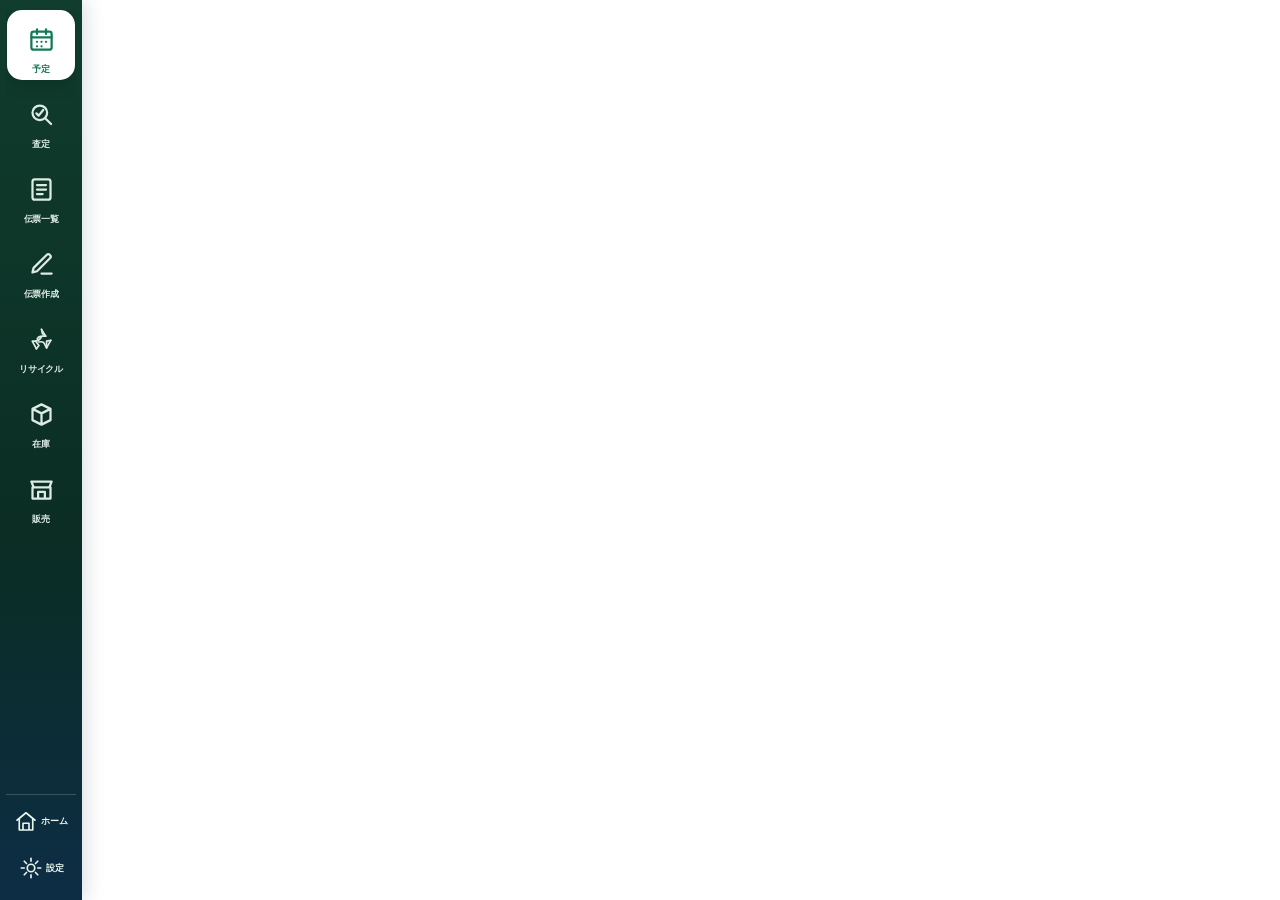
==== commit 650b210c: "fix: restore navigation icons and version recycle rates" ====
--- a/hub/index.html
+++ b/hub/index.html
@@ -12,7 +12,7 @@
   <link rel="apple-touch-icon" href="assets/apple-touch-icon.png?v=3">
   <style>
     *{box-sizing:border-box}html,body{height:100%;margin:0}html{-webkit-text-size-adjust:100%;text-size-adjust:100%}body{overflow:hidden;background:#eef4f0;color:#15231c;font-family:-apple-system,BlinkMacSystemFont,"Noto Sans JP",sans-serif}
-    .shell{height:100%;display:grid;grid-template-columns:82px 1fr}.rail{position:relative;z-index:6;min-height:0;background:linear-gradient(180deg,#103d2d,#0b2d24 60%,#0d2d45);box-shadow:4px 0 18px #0d2d4526;padding:10px 6px;display:flex;flex-direction:column;align-items:center}.brandMark{width:56px;height:56px;display:grid;place-items:center;border-radius:16px;background:#fff;color:#176843;font-weight:950;letter-spacing:-.06em;box-shadow:0 4px 14px #001c1338;margin-bottom:15px}.tabs{width:100%;display:flex;flex-direction:column;align-items:center;gap:5px;min-height:0;overflow-y:auto;overflow-x:hidden;scrollbar-width:none}.tabs::-webkit-scrollbar{display:none}.tab{--c:#2b7a57;appearance:none;position:relative;border:1px solid transparent;background:transparent;color:#dcebe4;border-radius:15px;width:68px;min-height:70px;padding:3px 3px;display:grid;place-items:center;cursor:pointer;font-family:inherit;font-size:9px;font-weight:800;line-height:1.05;transition:.16s ease;text-decoration:none;touch-action:manipulation}.tab:hover{background:#ffffff13;transform:translateX(2px)}.tab[aria-selected="true"]{background:#fff;color:var(--c);box-shadow:0 5px 16px #001c133f}.tab[aria-selected="true"]:after{content:"";position:absolute;left:-6px;width:4px;height:34px;border-radius:0 5px 5px 0;background:var(--c)}.ico{width:48px;height:48px;display:grid;place-items:center;background-image:url("assets/aro-menu-nav.webp");background-repeat:no-repeat;background-size:400% 200%;filter:drop-shadow(0 2px 3px #0003)}.ico svg{display:none;width:27px;height:27px;fill:none;stroke:currentColor;stroke-width:2;stroke-linecap:round;stroke-linejoin:round}.tab[data-app="inventory"] .ico{background-position:0 0}.tab[data-app="dashboard"] .ico,.tab[data-app="slips"] .ico,.tab[data-app="slip"] .ico{background-position:33.333% 0}.tab[data-app="schedule"] .ico{background-position:66.667% 0}.tab[data-app="store"] .ico{background-position:100% 0}.tab[data-app="recycle"] .ico{background-position:66.667% 100%}.label{max-width:100%;font-size:9px;line-height:1.05;letter-spacing:-.03em;white-space:nowrap}.label small{display:none}.tab[data-app="schedule"]{--c:#147a55}.tab[data-app="dashboard"]{--c:#2676c7}.tab[data-app="slips"]{--c:#b06a18}.tab[data-app="slip"]{--c:#d45e32}.tab[data-app="inventory"]{--c:#397e49}.tab[data-app="store"]{--c:#7659b6}.tab[data-app="recycle"]{--c:#15966a}
+    .shell{height:100%;display:grid;grid-template-columns:82px 1fr}.rail{position:relative;z-index:6;min-height:0;background:linear-gradient(180deg,#103d2d,#0b2d24 60%,#0d2d45);box-shadow:4px 0 18px #0d2d4526;padding:10px 6px;display:flex;flex-direction:column;align-items:center}.brandMark{width:56px;height:56px;display:grid;place-items:center;border-radius:16px;background:#fff;color:#176843;font-weight:950;letter-spacing:-.06em;box-shadow:0 4px 14px #001c1338;margin-bottom:15px}.tabs{width:100%;display:flex;flex-direction:column;align-items:center;gap:5px;min-height:0;overflow-y:auto;overflow-x:hidden;scrollbar-width:none}.tabs::-webkit-scrollbar{display:none}.tab{--c:#2b7a57;appearance:none;position:relative;border:1px solid transparent;background:transparent;color:#dcebe4;border-radius:15px;width:68px;min-height:70px;padding:3px 3px;display:grid;place-items:center;cursor:pointer;font-family:inherit;font-size:9px;font-weight:800;line-height:1.05;transition:.16s ease;text-decoration:none;touch-action:manipulation}.tab:hover{background:#ffffff13;transform:translateX(2px)}.tab[aria-selected="true"]{background:#fff;color:var(--c);box-shadow:0 5px 16px #001c133f}.tab[aria-selected="true"]:after{content:"";position:absolute;left:-6px;width:4px;height:34px;border-radius:0 5px 5px 0;background:var(--c)}.ico{width:48px;height:48px;display:grid;place-items:center}.ico svg{display:block;width:27px;height:27px;fill:none;stroke:currentColor;stroke-width:2;stroke-linecap:round;stroke-linejoin:round}.label{max-width:100%;font-size:9px;line-height:1.05;letter-spacing:-.03em;white-space:nowrap}.label small{display:none}.tab[data-app="schedule"]{--c:#147a55}.tab[data-app="dashboard"]{--c:#2676c7}.tab[data-app="slips"]{--c:#b06a18}.tab[data-app="slip"]{--c:#d45e32}.tab[data-app="inventory"]{--c:#397e49}.tab[data-app="store"]{--c:#7659b6}.tab[data-app="recycle"]{--c:#15966a}
     .content{position:relative;min-width:0;min-height:0;display:grid;grid-template-rows:1fr}.dashboardQuickSlip{display:none;position:absolute;z-index:9;right:18px;top:16px;border:0;border-radius:12px;padding:12px 17px;background:linear-gradient(135deg,#e66c3b,#c94f28);color:#fff;font:850 14px inherit;box-shadow:0 8px 22px #92351542;cursor:pointer}.dashboardQuickSlip.on{display:block}.dashboardQuickSlip:hover{transform:translateY(-1px)}.customerPicker{position:fixed;inset:0;z-index:40;display:none;align-items:center;justify-content:center;padding:18px;background:#07150fbb;backdrop-filter:blur(5px)}.customerPicker.on{display:flex}.customerPickerCard{width:min(620px,100%);max-height:min(720px,90vh);display:flex;flex-direction:column;border-radius:18px;background:#fff;box-shadow:0 24px 70px #07150f55;overflow:hidden}.customerPickerHead{display:flex;align-items:center;justify-content:space-between;padding:16px 17px 10px}.customerPickerHead h2{margin:0;font-size:19px}.customerPickerClose{border:0;background:#edf3ef;border-radius:9px;width:38px;height:38px;font-size:20px;cursor:pointer}.customerSearch{margin:0 16px 10px;padding:12px 13px;border:1px solid #cfded5;border-radius:11px;font-size:16px;outline:none}.customerSearch:focus{border-color:#62a67a;box-shadow:0 0 0 3px #62a67a1d}.customerList{padding:0 10px 13px;overflow:auto}.customerRow{width:100%;display:grid;grid-template-columns:minmax(0,1fr) auto;gap:8px;border:0;border-bottom:1px solid #e5ece8;background:#fff;padding:13px 10px;text-align:left;color:#1b3025;cursor:pointer}.customerRow:hover{background:#f0f8f3;border-radius:10px}.customerRow b{display:block;font-size:15px}.customerRow span,.customerRow small{display:block;color:#63776c;font-size:11px;margin-top:3px}.customerRow em{align-self:center;background:#e7f4eb;color:#21633c;border-radius:99px;padding:6px 9px;font-size:11px;font-style:normal;font-weight:800}.customerEmpty{padding:35px;text-align:center;color:#6c7c73}.hubHead{display:none;position:relative;z-index:4;align-items:center;gap:10px;padding:0 18px;background:#fff;border-bottom:1px solid #dce8e1;box-shadow:0 2px 9px #173e2d0d}.hubHead b{font-size:15px}.hubHead span{font-size:11px;color:#6d7e75}.activeDot{width:9px;height:9px;border-radius:99px;background:#1a8b5b;box-shadow:0 0 0 5px #dff3e8}.stage{position:relative;min-height:0;background:#eef4f0}.view{position:absolute;inset:0;width:100%;height:100%;border:0;background:#fff;visibility:hidden;opacity:0;pointer-events:none}.view.active{visibility:visible;opacity:1;pointer-events:auto}.loading{position:absolute;inset:0;z-index:10;display:grid;place-items:center;background:linear-gradient(135deg,#edf5efed,#f8fbf9f2);backdrop-filter:blur(5px);transition:opacity .16s ease}.loading.hide{display:none}.loadingCard{display:grid;grid-template-columns:156px minmax(190px,280px);align-items:center;gap:18px;padding:16px 24px 16px 16px;border:1px solid #d5e6da;border-radius:22px;background:#fff;box-shadow:0 18px 55px #173e2d2a}.loadingAro{display:block;width:156px;height:156px;object-fit:contain;background:transparent;border-radius:14px;}.loadingAro.boxVersion{background:#fff;padding:3px;animation:aroMove .48s infinite alternate ease-in-out}@keyframes aroMove{from{transform:translate(-2px,2px)}to{transform:translate(3px,-3px)}}.loadingCopy b{display:block;color:#183d2b;font-size:19px}.loadingCopy span{display:block;margin-top:7px;color:#62776b;font-size:13px}.loadingDots{display:flex;gap:7px;margin-top:14px}.loadingDots i{width:9px;height:9px;border-radius:50%;background:#38a969;animation:loadingDot 1s infinite ease-in-out}.loadingDots i:nth-child(2){animation-delay:.14s}.loadingDots i:nth-child(3){animation-delay:.28s}@keyframes loadingDot{0%,70%,100%{opacity:.25;transform:translateY(0)}35%{opacity:1;transform:translateY(-5px)}}@media(max-width:520px){.loadingCard{grid-template-columns:96px 1fr;width:calc(100% - 28px);gap:13px;padding:13px}.loadingAro{width:108px;height:108px}.loadingCopy b{font-size:16px}.loadingCopy span{font-size:11px}}
     .hubNotices{position:fixed;z-index:70;right:18px;bottom:18px;width:min(410px,calc(100vw - 36px));display:grid;gap:10px;pointer-events:none}.hubNotice{position:relative;min-height:142px;display:grid;grid-template-columns:142px minmax(0,1fr);align-items:center;overflow:hidden;border:1px solid #cfe2d5;border-radius:20px;background:linear-gradient(145deg,#fff 0,#f7fcf8 72%);box-shadow:0 18px 48px #092b1c38,0 3px 12px #092b1c1c;pointer-events:auto;cursor:pointer;animation:hubNoticeIn .32s cubic-bezier(.22,.9,.25,1.12);transition:transform .16s ease,box-shadow .16s ease}.hubNotice:hover{transform:translateY(-2px);box-shadow:0 22px 54px #092b1c42,0 4px 14px #092b1c20}.hubNotice:focus-visible{outline:3px solid #67ad82;outline-offset:3px}.hubNotice.removing{animation:hubNoticeOut .2s ease forwards}.hubNoticeAro{align-self:end;width:150px;height:150px;object-fit:contain;object-position:center bottom;margin:-5px 0 -5px -8px}.hubNoticeBody{min-width:0;padding:16px 15px 14px 4px}.hubNoticeKind{display:inline-block;margin-bottom:5px;color:#1f7547;font-size:11px;font-weight:900;letter-spacing:.03em}.hubNoticeBody strong{display:block;font-size:18px;line-height:1.35}.hubNoticeBody b{display:block;margin-top:5px;font-size:13px;white-space:nowrap;overflow:hidden;text-overflow:ellipsis}.hubNoticeBody p{margin:4px 0 11px;color:#667970;font-size:11px;line-height:1.5}.hubNoticeOpen{border:0;border-radius:9px;background:#227344;color:#fff;padding:8px 11px;font:850 11px inherit;cursor:pointer}.hubNoticeClose{position:absolute;z-index:2;right:8px;top:8px;width:28px;height:28px;border:0;border-radius:50%;background:#edf4ef;color:#577067;font-size:17px;cursor:pointer}.hubNoticePulse{position:absolute;left:121px;top:21px;width:11px;height:11px;border-radius:50%;background:#ef4545;box-shadow:0 0 0 0 #ef454566;animation:hubPulse 1.5s infinite}.hubNotice.confirmed{border-color:#9fc9de;background:linear-gradient(145deg,#fff,#eef8fd 72%)}.hubNotice.confirmed .hubNoticeKind{color:#246d94}.hubNotice.reschedule{border-color:#e9ca83;background:linear-gradient(145deg,#fff,#fff8e9 72%)}.hubNotice.reschedule .hubNoticeKind{color:#9a6412}.hubNotice.cancel{border-color:#e9aaa4;background:linear-gradient(145deg,#fff,#fff1ef 72%)}.hubNotice.cancel .hubNoticeKind{color:#aa3f35}.hubNotice.cancel .hubNoticePulse{background:#c93636}.hubNotice.cancel .hubNoticeAro{width:158px;height:158px;margin:-8px 0 -7px -10px}.hubNotice.new .hubNoticeKind{color:#1f7547}@keyframes hubNoticeIn{from{opacity:0;transform:translateX(35px) scale(.96)}to{opacity:1;transform:none}}@keyframes hubNoticeOut{to{opacity:0;transform:translateX(30px) scale(.97)}}@keyframes hubPulse{70%{box-shadow:0 0 0 9px #ef454500}}
     @media(max-width:1024px){.hubNotices{right:8px;bottom:calc(58px + env(safe-area-inset-bottom));width:calc(100vw - 16px)}.hubNotice{min-height:118px;grid-template-columns:112px 1fr;border-radius:17px}.hubNoticeAro{width:122px;height:122px}.hubNoticeBody{padding:13px 12px 12px 1px}.hubNoticeBody strong{font-size:15px}.hubNoticePulse{left:96px;top:16px}.dashboardQuickSlip{right:10px;top:9px;padding:10px 13px;font-size:12px}body{background:#fff}.shell{display:block;height:100%;padding-bottom:calc(51px + env(safe-area-inset-bottom))}.rail{position:fixed;z-index:20;left:6px;right:6px;bottom:calc(4px + env(safe-area-inset-bottom));width:auto;height:47px;min-height:0;padding:3px 5px;border:1px solid #ffffff24;border-radius:16px;box-shadow:0 5px 22px #061a134d;flex-direction:row}.brandMark{display:none}.tabs{height:100%;flex-direction:row;justify-content:space-around;overflow:visible;gap:1px}.tab{width:calc((100vw - 24px)/7);max-width:64px;min-width:0;min-height:39px;height:39px;padding:2px;border-radius:11px}.tab:hover{transform:none}.tab[aria-selected="true"]:after{left:50%;top:-4px;transform:translateX(-50%);width:23px;height:3px;border-radius:0 0 5px 5px}.ico{width:25px;height:25px;background-image:none;filter:none}.ico svg{display:block;width:23px;height:23px}.label{display:none}.content{height:100%;display:block}.hubHead{display:none}.stage{height:100%}.view{height:100%}}
@@ -119,5 +119,5 @@
 // 初期画面の表示後、よく使う2画面だけを端末の空き時間に順番に先読みする。
 </script>
 <script src="assets/desktop-nav-pop.js?v=1"></script>
-<script>if('serviceWorker' in navigator)window.addEventListener('load',()=>navigator.serviceWorker.register('service-worker.js?v=6',{updateViaCache:'none'}).then(reg=>reg.update()).catch(()=>{}));</script>
+<script>if('serviceWorker' in navigator)window.addEventListener('load',()=>navigator.serviceWorker.register('service-worker.js?v=8',{updateViaCache:'none'}).then(reg=>reg.update()).catch(()=>{}));</script>
 </body></html>
